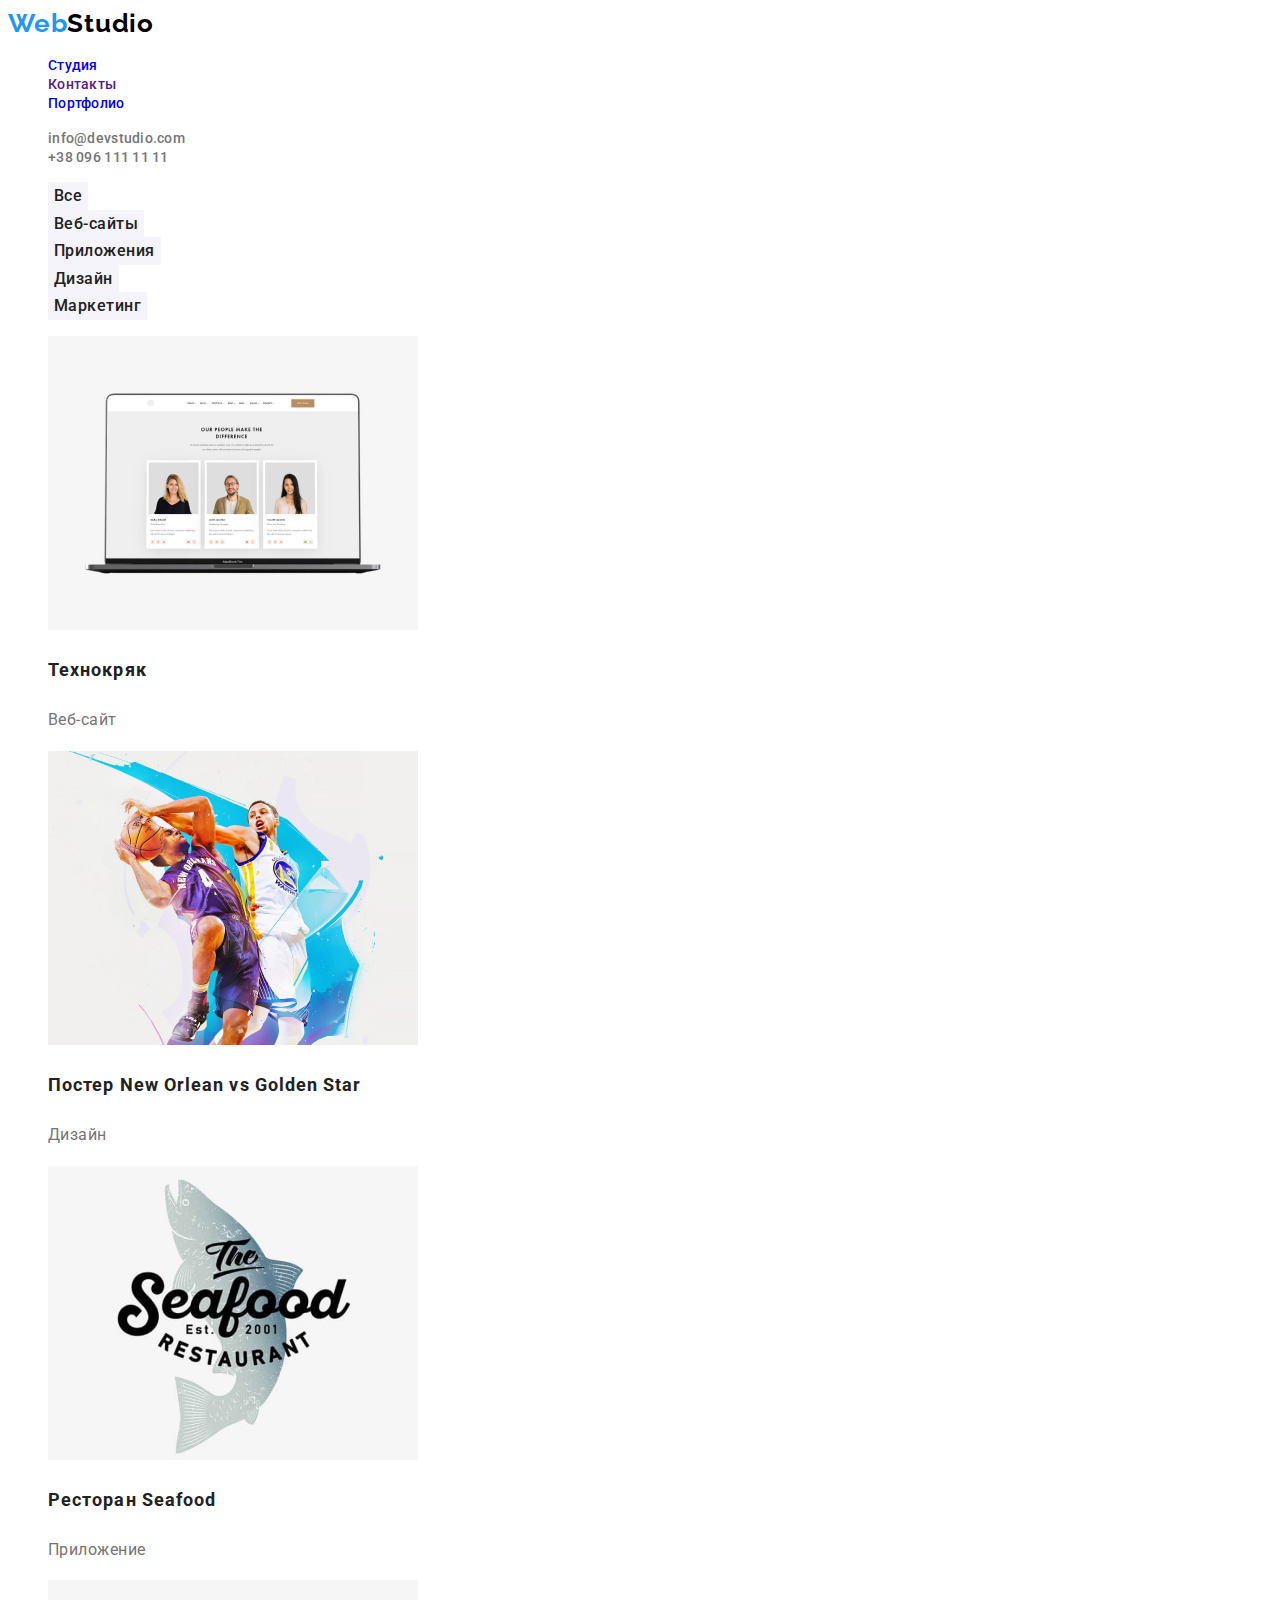
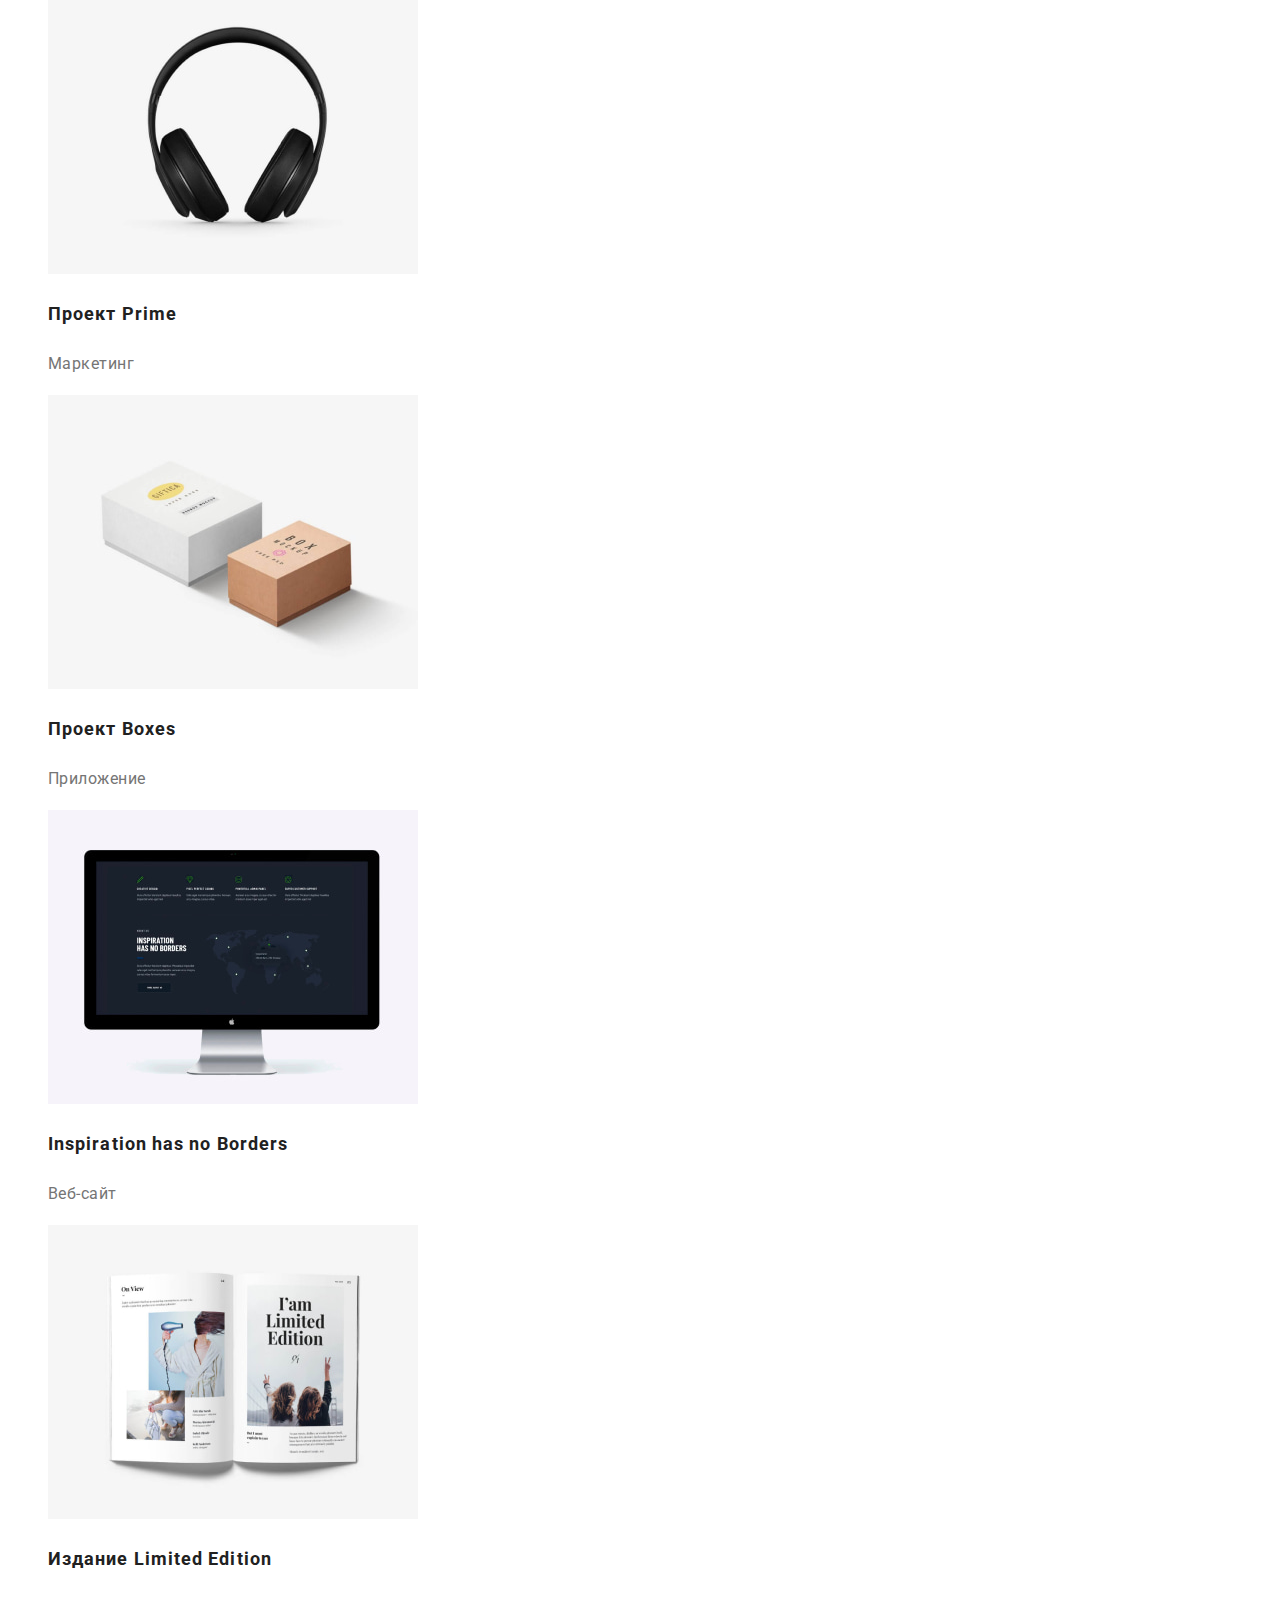
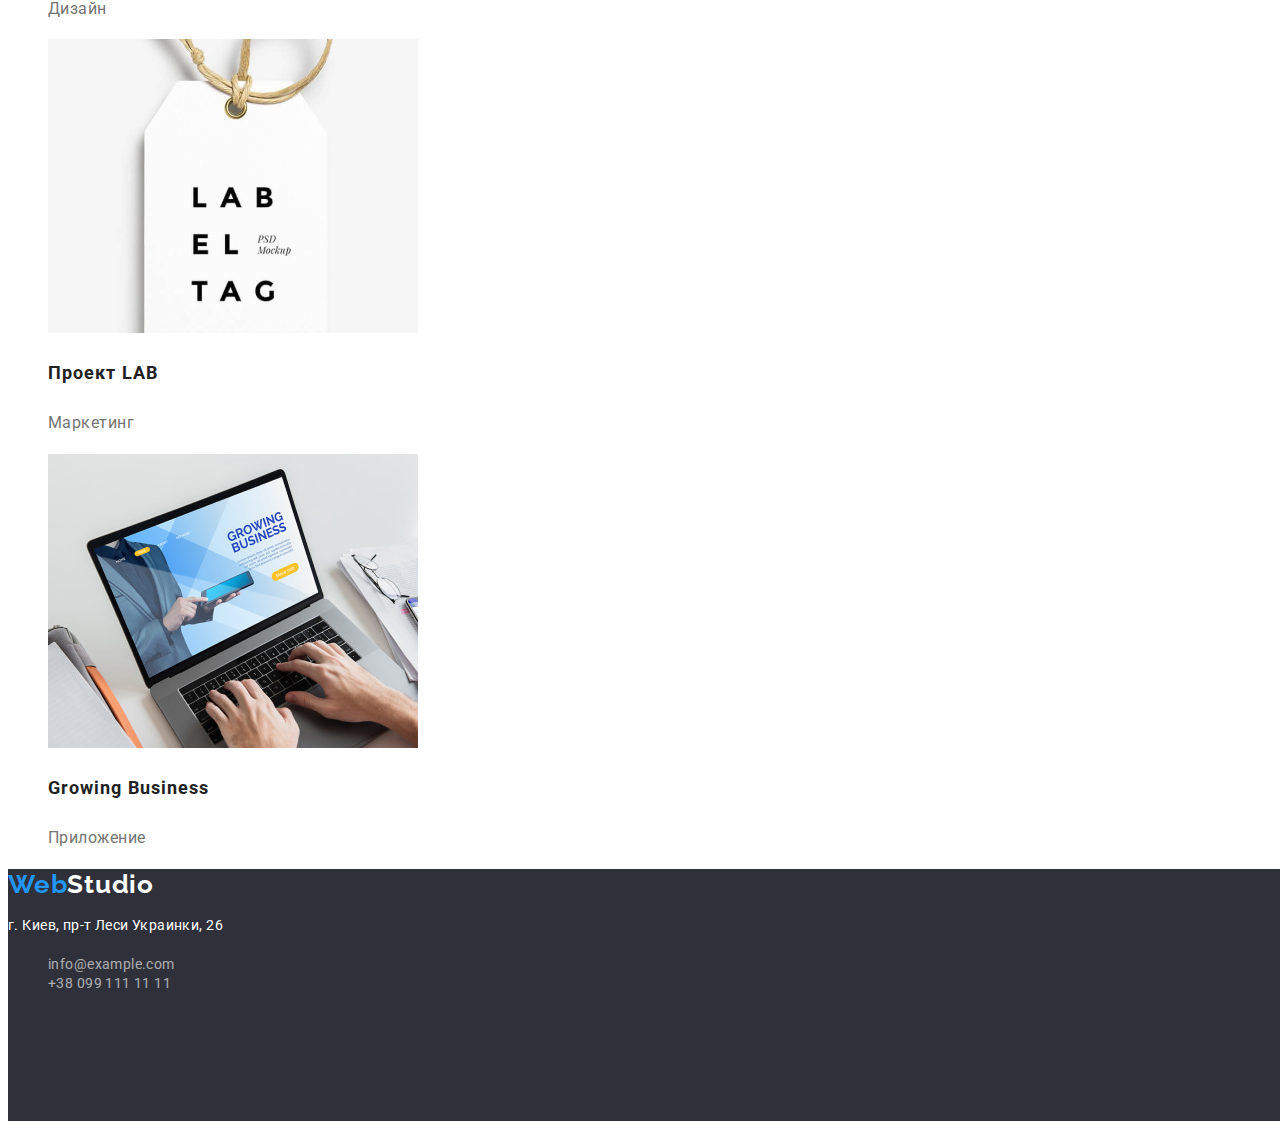
==== portfolio.html @ 5ed51ffb "загружает дз2" ====
<!DOCTYPE html>
<html lang="ru">
    <head>
        <meta charset="UTF-8">
        <meta http-equiv="X-UA-Compatible" content="IE=edge">
        <meta name="viewport" content="width=device-width, initial-scale=1.0">
        <title>WebStudio Портфолио</title>

        <link rel="preconnect" href="https://fonts.googleapis.com">
        <link rel="preconnect" href="https://fonts.gstatic.com" crossorigin>
        <link href="https://fonts.googleapis.com/css2?family=Raleway:wght@700&family=Roboto:wght@400;500;700;900&display=swap"
            rel="stylesheet">

        <link rel="stylesheet" href="./css/styles.css">
    </head>

    <body>

        <header class="header">
            <a class="header-link link" href="./index.html">
                <span class="logo-clr-accent">Web</span>Studio
            </a>
            <nav class="header-nav">
                <ul class="header-nav-list list">
                    <li class="header-nav-item">
                        <a class="header-nav-link link" href="./index.html">Студия</a>
                    </li>
                    <li class="header-nav-item">
                        <a class="header-nav-link link" href="">Контакты</a>
                    </li>
                    <li class="header-nav-item">
                        <a class="header-nav-link link" href="./portfolio.html">Портфолио</a>
                    </li>
                </ul>
            </nav>
            <ul class="header-contacts-list list">
                <li class="header-contacts-item">
                    <a class="header-mail link" href="mailto:info@devstudio.com">info@devstudio.com</a>
                </li>
                <li class="header-contacts-item">
                    <a class="header-tel link" href="tel:+380961111111"> +38 096 111 11 11</a>
                </li>
            </ul>
        </header>

        <main>
            <!-- секция Портфолио -->
            <section class="portfolio">
                <h2 class="title" hidden>Портфолио</h2>
                <ul class="filter-list list">
                    <li class="filter-item"> 
                        <button class="filter-btn" type="button">Все</button> 
                    </li>
                    <li class="filter-item">
                        <button class="filter-btn" type="button">Веб-сайты</button>
                    </li>
                    <li class="filter-item">
                        <button class="filter-btn" type="button">Приложения</button>
                    </li>
                    <li class="filter-item">
                        <button class="filter-btn" type="button">Дизайн</button>
                    </li>
                    <li class="filter-item">
                        <button class="filter-btn" type="button">Маркетинг</button>
                    </li>
                </ul>
                                
                <ul class="works-list list">
                    <li class="works-item">
                        <img class="works-img" src="./images/opened-laptop.jpg" 
                        alt="Открытый ноутбук" 
                        width="370" height="294">
                        <h3 class="works-name">Технокряк</h3>
                        <p class="works-type">Веб-сайт</p>
                    </li>
                    <li class="works-item">
                        <img class="works-img" src="./images/basketball-players.jpg" 
                        alt="Постер баскетбольной игры" 
                        width="370" height="294">
                        <h3 class="works-name">Постер New Orlean vs Golden Star</h3>
                        <p class="works-type">Дизайн</p>
                    </li>
                    <li class="works-item">
                        <img class="works-img" src="./images/logo-seafood.jpg" 
                        alt="Логотип ресторана Seafood" 
                        width="370" height="294">
                        <h3 class="works-name">Ресторан Seafood</h3>
                        <p class="works-type">Приложение</p>
                    </li>
                    <li class="works-item">
                        <img class="works-img" src="./images/headphones.jpg" 
                        alt="Наушники" 
                        width="370" height="294">
                        <h3 class="works-name">Проект Prime</h3>
                        <p class="works-type">Маркетинг</p>
                    </li>
                    <li class="works-item">
                        <img class="works-img" src="./images/boxes.jpg" 
                        alt="Две коробки" 
                        width="370" height="294">
                        <h3 class="works-name">Проект Boxes</h3>
                        <p class="works-type">Приложение</p>
                    </li>
                    <li class="works-item">
                        <img class="works-img" src="./images/monitor.jpg" 
                        alt="Монитор" 
                        width="370" height="294">
                        <h3 class="works-name">Inspiration has no Borders</h3>
                        <p class="works-type">Веб-сайт</p>
                    </li>
                    <li class="works-item">
                        <img class="works-img" src="./images/opened-book.jpg" 
                        alt="Открытая книга" 
                        width="370" height="294">
                        <h3 class="works-name">Издание Limited Edition</h3>
                        <p class="works-type">Дизайн</p>
                    </li>
                    <li class="works-item">
                        <img class="works-img" src="./images/label.jpg" 
                        alt="Этикетка" 
                        width="370" height="294">
                        <h3 class="works-name">Проект LAB</h3>
                        <p class="works-type">Маркетинг</p>
                    </li>
                    <li class="works-item">
                        <img class="works-img" src="./images/work-on-laptop.jpg" 
                        alt="Работа за ноутбуком" 
                        width="370" height="294">
                        <h3 class="works-name">Growing Business</h3>
                        <p class="works-type">Приложение</p>
                    </li>
                </ul>
            </section>
        </main>

        <footer class="footer">
            <a class="footer-link link" href="./index.html">
                <span class="logo-clr-accent">Web</span>Studio
            </a>
            <address class="contacts">
                <p class="address">г. Киев, пр-т Леси Украинки, 26</p>
                <ul class="footer-contacts-list list">
                    <li class="footer-contacts-item">
                        <a class="footer-mail link" href="mailto:info@example.com">info@example.com</a>
                    </li>
                    <li class="footer-contacts-item">
                        <a class="footer-tel link" href="tel:+380991111111"> +38 099 111 11 11</a>
                    </li>
                </ul>
            </address>
        </footer>
        
    </body>
</html>
---- css/styles.css ----
:root {
  /*шрифты*/
  --primary-font: 'Roboto', sans-serif;
  --secondary-font: 'Raleway', sans-serif;

  /*цвета текста*/
  --primary-txt: #212121;
  --secondary-txt: #757575;
  --light-txt: #ffffff;
  --accent-txt: #2196f3;
  --logo-txt: #000000;

  /*цвета фона*/
  --primary-bg: #ffffff;
  --secondary-bg: #2f303a;
  --main-btn-bg: #2196f3;
  --hover-main-btn-bg: #188ce8;
  --filter-btn-bg: #f5f4fa;
  --hover-filter-btn-bg: #2196f3;
}

body {
  font-family: var(--primary-font);
  color: var(--primary-txt);
}

/*Сброс подчеркиварий и маркеров*/

.link {
  text-decoration: none;
}

.list {
  list-style: none;
}

/* Шапка сайта */

.header-link {
  font-family: var(--secondary-font);
  font-weight: 700;
  font-size: 26px;
  line-height: 1.19;
  letter-spacing: 0.03em;
  color: var(--logo-txt);
}

.logo-clr-accent {
  color: var(--accent-txt);
}

.header-nav-link {
  font-weight: 500;
  font-size: 14px;
  line-height: 1.14;
  letter-spacing: 0.02em;
}

.header-nav-link:hover,
.header-nav-link:focus {
  color: var(--accent-txt);
}

.header-mail,
.header-tel {
  font-weight: 500;
  font-size: 14px;
  line-height: 1.14;
  letter-spacing: 0.02em;
  color: var(--secondary-txt);
}

.header-mail:hover,
.header-tel:hover,
.header-mail:focus,
.header-tel:focus {
  color: var(--accent-txt);
}

/* Подвал сайта */

.footer {
  background-color: var(--secondary-bg);
  width: 1600px;
  height: 252px;
}

.footer-link {
  font-family: var(--secondary-font);
  font-weight: 700;
  font-size: 26px;
  line-height: 1.19;
  letter-spacing: 0.03em;
  color: var(--light-txt);
}

.contacts {
  font-style: normal;
}

.address {
  font-size: 14px;
  line-height: 1.7;
  letter-spacing: 0.03em;
  color: var(--light-txt);
}

.footer-mail,
.footer-tel {
  font-size: 14px;
  line-height: 1.14;
  letter-spacing: 0.03em;
  color: var(--light-txt);
  opacity: 0.6;
}

.footer-mail:hover,
.footer-tel:hover,
.footer-mail:focus,
.footer-tel:focus {
  color: var(--accent-txt);
}

/*Главная страница*/

.order {
  background-color: var(--secondary-bg);
  width: 1600px;
  height: 600px;
}
.main-title {
  font-weight: 900;
  font-size: 44px;
  line-height: 1.36;
  text-align: center;
  letter-spacing: 0.06em;
  text-transform: uppercase;
  color: var(--light-txt);
}

.main-btn {
  font-family: var(--primary-font);
  font-weight: 700;
  font-size: 16px;
  line-height: 1.88;
  align-items: center;
  text-align: center;
  letter-spacing: 0.06em;
  color: var(--light-txt);
  background-color: var(--main-btn-bg);
  width: 200px;
  height: 50px;
  cursor: pointer;
}

.main-btn:hover {
  background-color: var(--hover-main-btn-bg);
}

.title {
  font-family: Roboto;
  font-weight: 700;
  font-size: 36px;
  line-height: 1.17;
  text-align: center;
  letter-spacing: 0.03em;
}

.advantage-title {
  font-weight: 700;
  font-size: 14px;
  line-height: 1.14;
  letter-spacing: 0.03em;
  text-transform: uppercase;
}

.advantage-descrtp {
  font-size: 14px;
  line-height: 1.7;
  letter-spacing: 0.03em;
  color: var(--secondary-txt);
}

.member-name {
  font-weight: 500;
  font-size: 16px;
  line-height: 1.19;
  text-align: center;
  letter-spacing: 0.03em;
}

.member-position {
  font-size: 16px;
  line-height: 1.19;
  text-align: center;
  letter-spacing: 0.03em;
  color: var(--secondary-txt);
}

/*Главная страница*/

.filter-btn {
  font-family: var(--primary-font);
  font-weight: 500;
  font-size: 16px;
  line-height: 1.6;
  text-align: center;
  letter-spacing: 0.03em;
  color: var(--primary-txt);
  background-color: var(--filter-btn-bg);
  border: none;
  cursor: pointer;
}

.filter-btn:hover {
  background-color: var(--hover-filter-btn-bg);
  color: var(--light-txt);
  box-shadow: 0px 2px 2px lightgray;
}

.works-name {
  font-weight: 700;
  font-size: 18px;
  line-height: 2;
  letter-spacing: 0.06em;
}

.works-type {
  font-size: 16px;
  line-height: 1.8;
  letter-spacing: 0.03em;
  color: var(--secondary-txt);
}
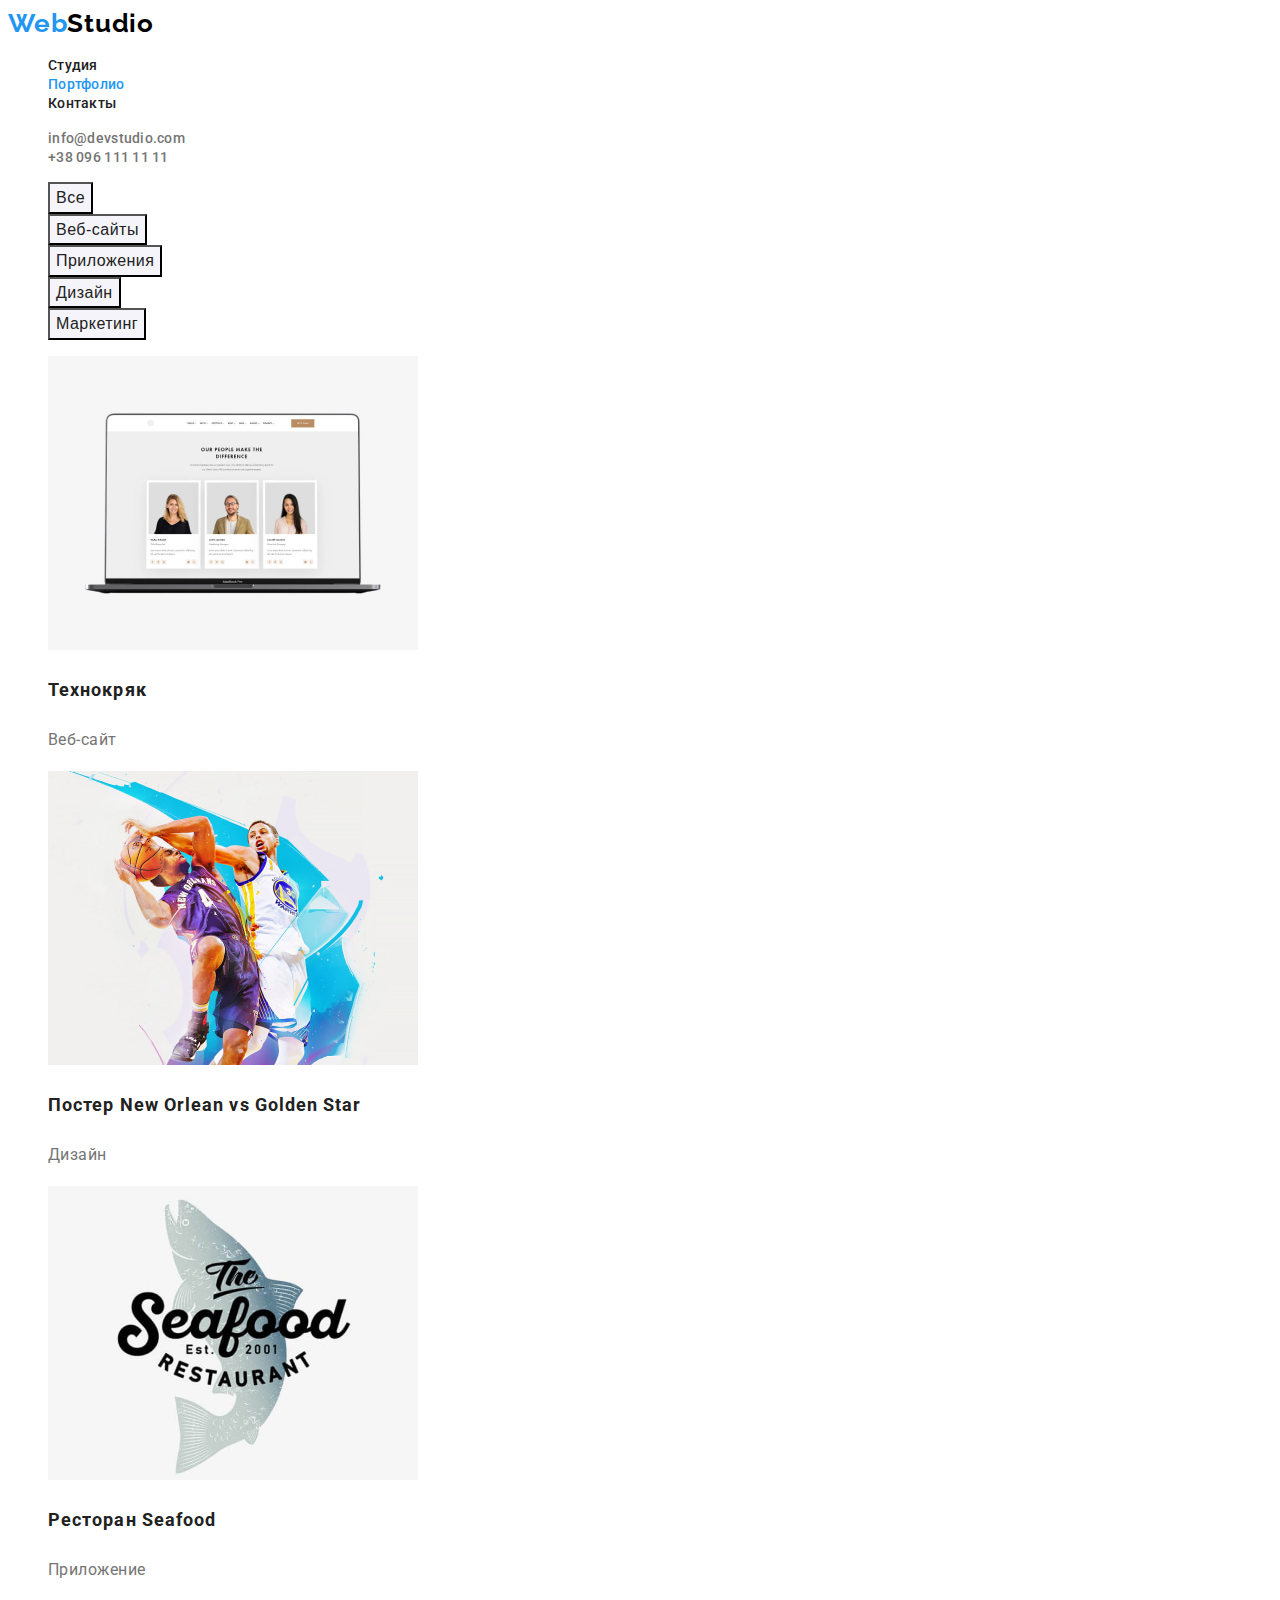
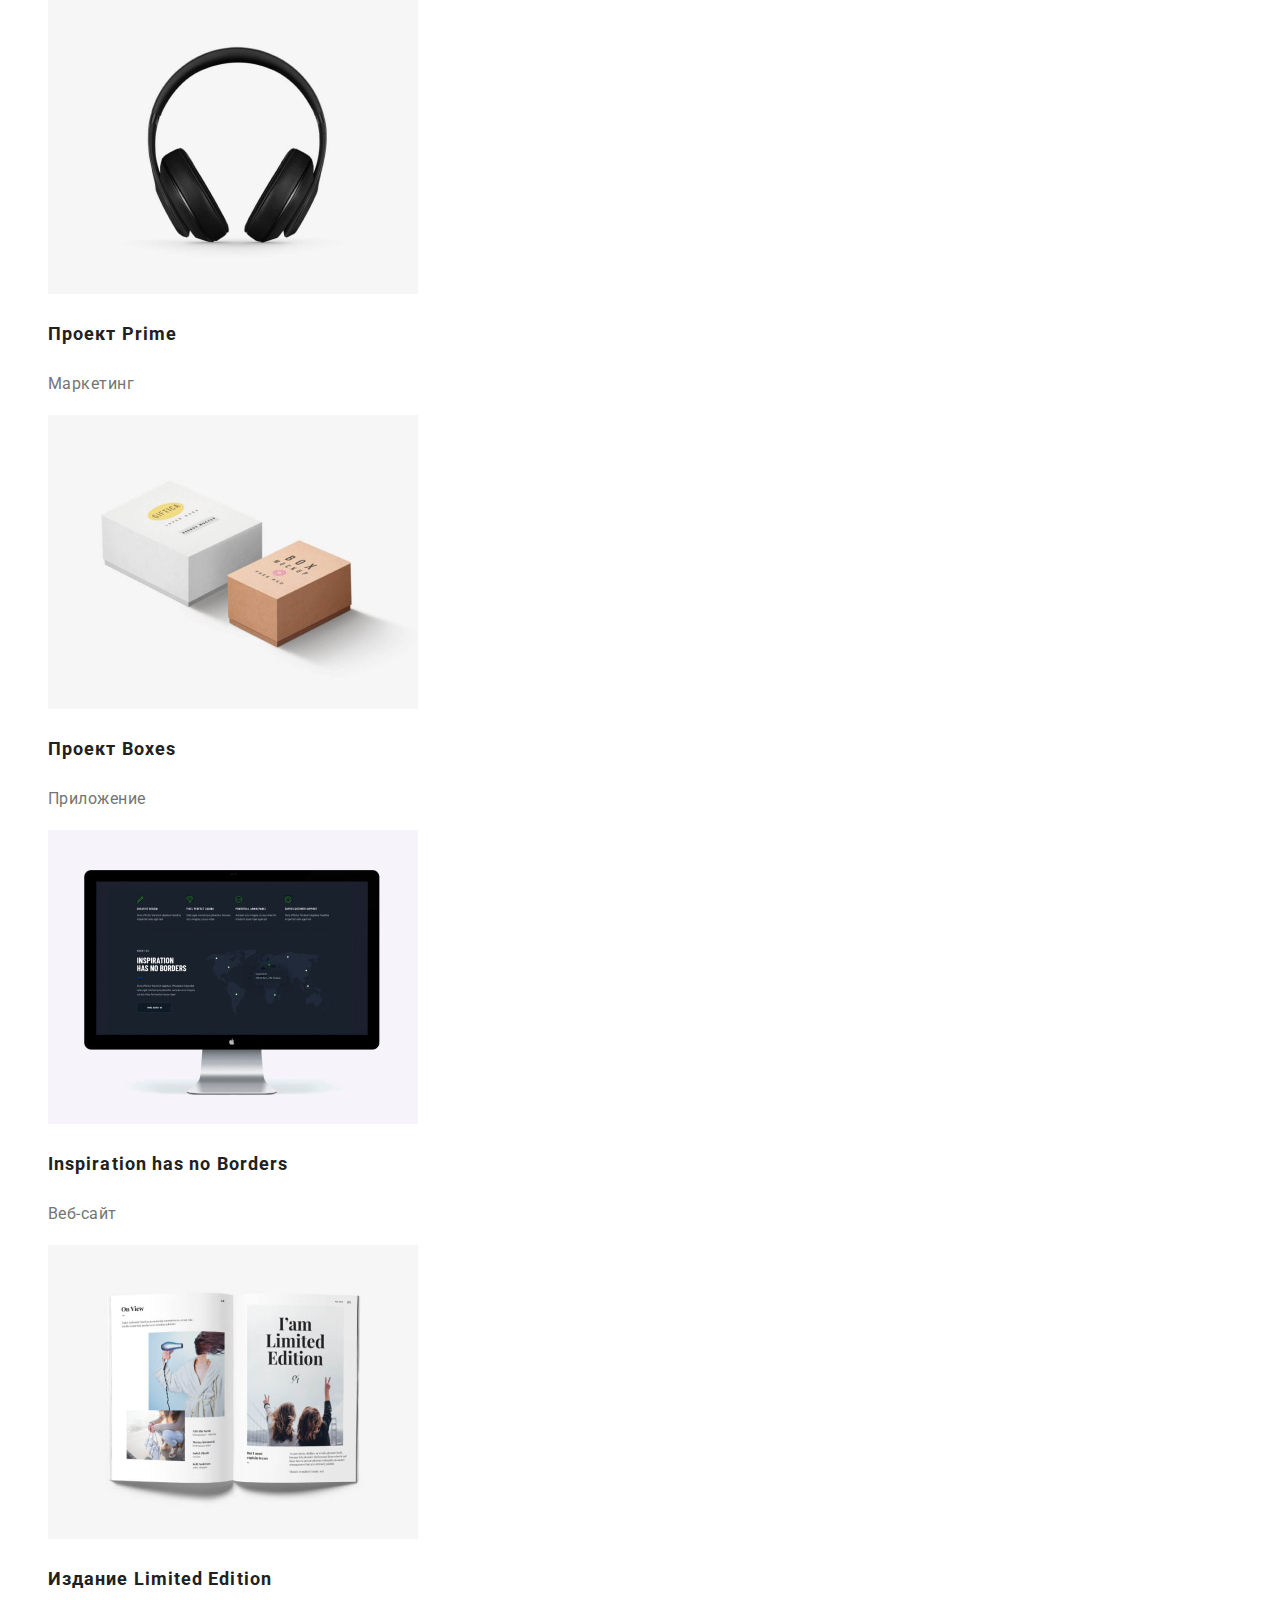
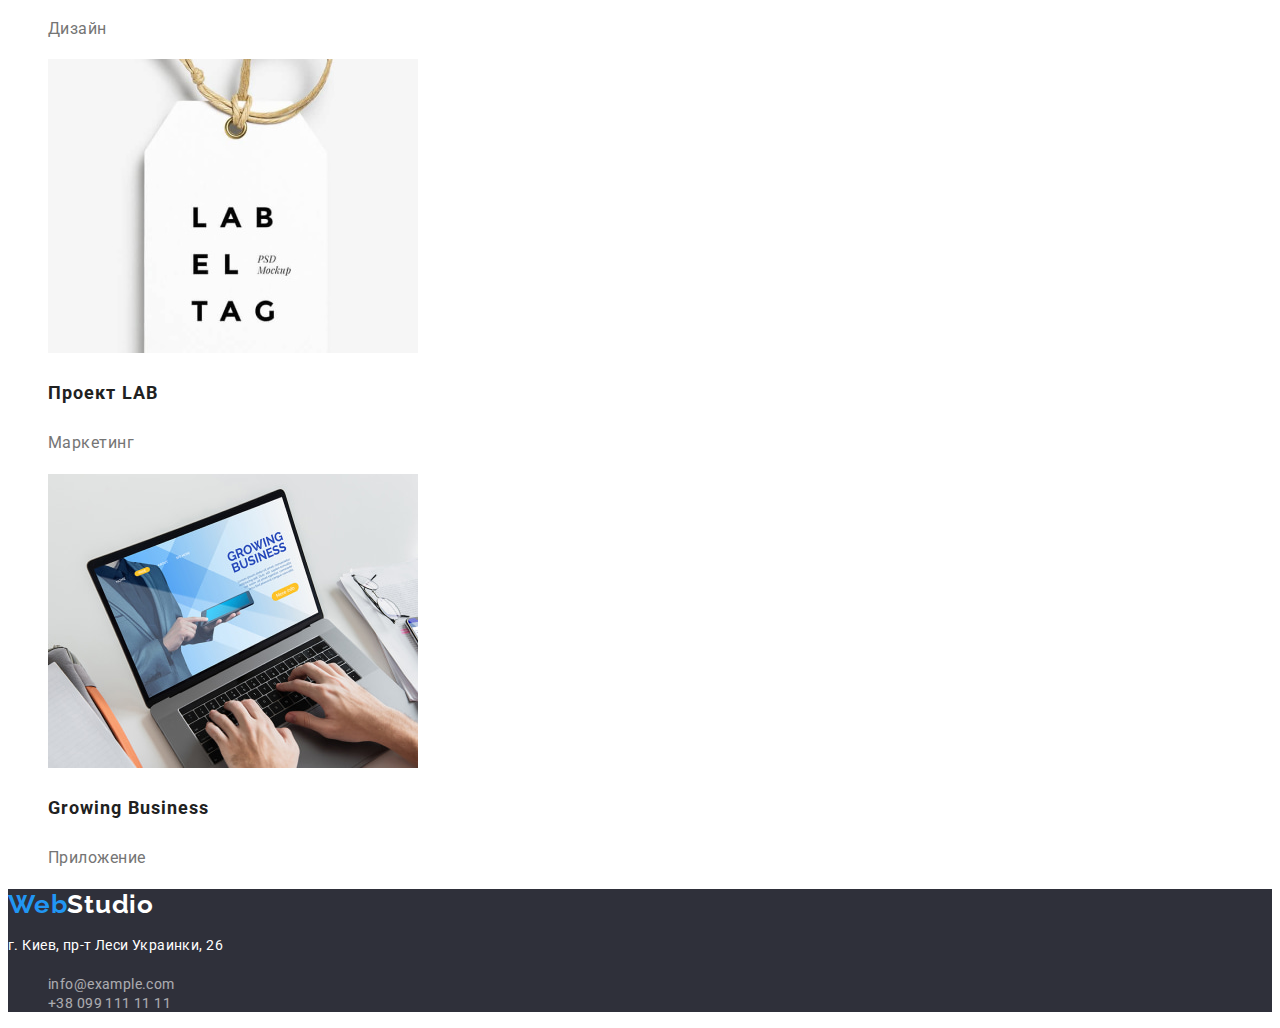
==== commit af2378a4: "меняет цвет ссылок и цвет фона секции команды" ====
--- a/portfolio.html
+++ b/portfolio.html
@@ -26,10 +26,10 @@
                         <a class="header-nav-link link" href="./index.html">Студия</a>
                     </li>
                     <li class="header-nav-item">
-                        <a class="header-nav-link link" href="">Контакты</a>
+                        <a class="header-nav-link link current" href="./portfolio.html">Портфолио</a>
                     </li>
                     <li class="header-nav-item">
-                        <a class="header-nav-link link" href="./portfolio.html">Портфолио</a>
+                        <a class="header-nav-link link" href="">Контакты</a>
                     </li>
                 </ul>
             </nav>
@@ -66,68 +66,86 @@
                 </ul>
                                 
                 <ul class="works-list list">
-                    <li class="works-item">
-                        <img class="works-img" src="./images/opened-laptop.jpg" 
-                        alt="Открытый ноутбук" 
-                        width="370" height="294">
-                        <h3 class="works-name">Технокряк</h3>
-                        <p class="works-type">Веб-сайт</p>
+                    <li class="works-item link">
+                        <a class="works-link link" href="">
+                            <img class="works-img" src="./images/opened-laptop.jpg" 
+                            alt="Открытый ноутбук" 
+                            width="370" height="294">
+                            <h3 class="works-name">Технокряк</h3>
+                            <p class="works-type">Веб-сайт</p>
+                        </a>
                     </li>
                     <li class="works-item">
-                        <img class="works-img" src="./images/basketball-players.jpg" 
-                        alt="Постер баскетбольной игры" 
-                        width="370" height="294">
-                        <h3 class="works-name">Постер New Orlean vs Golden Star</h3>
-                        <p class="works-type">Дизайн</p>
+                        <a class="works-link link" href="">
+                            <img class="works-img" src="./images/basketball-players.jpg" 
+                            alt="Постер баскетбольной игры" 
+                            width="370" height="294">
+                            <h3 class="works-name">Постер New Orlean vs Golden Star</h3>
+                            <p class="works-type">Дизайн</p>
+                        </a>
                     </li>
                     <li class="works-item">
-                        <img class="works-img" src="./images/logo-seafood.jpg" 
-                        alt="Логотип ресторана Seafood" 
-                        width="370" height="294">
-                        <h3 class="works-name">Ресторан Seafood</h3>
-                        <p class="works-type">Приложение</p>
+                        <a class="works-link link" href="">
+                            <img class="works-img" src="./images/logo-seafood.jpg" 
+                            alt="Логотип ресторана Seafood" 
+                            width="370" height="294">
+                            <h3 class="works-name">Ресторан Seafood</h3>
+                            <p class="works-type">Приложение</p>
+                        </a>
                     </li>
                     <li class="works-item">
-                        <img class="works-img" src="./images/headphones.jpg" 
-                        alt="Наушники" 
-                        width="370" height="294">
-                        <h3 class="works-name">Проект Prime</h3>
-                        <p class="works-type">Маркетинг</p>
+                        <a class="works-link link" href="">
+                            <img class="works-img" src="./images/headphones.jpg" 
+                            alt="Наушники" 
+                            width="370" height="294">
+                            <h3 class="works-name">Проект Prime</h3>
+                            <p class="works-type">Маркетинг</p>
+                        </a>
                     </li>
                     <li class="works-item">
-                        <img class="works-img" src="./images/boxes.jpg" 
-                        alt="Две коробки" 
-                        width="370" height="294">
-                        <h3 class="works-name">Проект Boxes</h3>
-                        <p class="works-type">Приложение</p>
+                        <a class="works-link link" href="">
+                            <img class="works-img" src="./images/boxes.jpg" 
+                            alt="Две коробки" 
+                            width="370" height="294">
+                            <h3 class="works-name">Проект Boxes</h3>
+                            <p class="works-type">Приложение</p>
+                        </a>
                     </li>
                     <li class="works-item">
-                        <img class="works-img" src="./images/monitor.jpg" 
-                        alt="Монитор" 
-                        width="370" height="294">
-                        <h3 class="works-name">Inspiration has no Borders</h3>
-                        <p class="works-type">Веб-сайт</p>
+                        <a class="works-link link" href="">
+                            <img class="works-img" src="./images/monitor.jpg" 
+                            alt="Монитор" 
+                            width="370" height="294">
+                            <h3 class="works-name">Inspiration has no Borders</h3>
+                            <p class="works-type">Веб-сайт</p>
+                        </a>
                     </li>
                     <li class="works-item">
-                        <img class="works-img" src="./images/opened-book.jpg" 
-                        alt="Открытая книга" 
-                        width="370" height="294">
-                        <h3 class="works-name">Издание Limited Edition</h3>
-                        <p class="works-type">Дизайн</p>
+                        <a class="works-link link" href="">
+                            <img class="works-img" src="./images/opened-book.jpg" 
+                            alt="Открытая книга" 
+                            width="370" height="294">
+                            <h3 class="works-name">Издание Limited Edition</h3>
+                            <p class="works-type">Дизайн</p>
+                        </a>
                     </li>
                     <li class="works-item">
-                        <img class="works-img" src="./images/label.jpg" 
-                        alt="Этикетка" 
-                        width="370" height="294">
-                        <h3 class="works-name">Проект LAB</h3>
-                        <p class="works-type">Маркетинг</p>
+                        <a class="works-link link" href="">
+                            <img class="works-img" src="./images/label.jpg" 
+                            alt="Этикетка" 
+                            width="370" height="294">
+                            <h3 class="works-name">Проект LAB</h3>
+                            <p class="works-type">Маркетинг</p>
+                        </a>
                     </li>
                     <li class="works-item">
-                        <img class="works-img" src="./images/work-on-laptop.jpg" 
-                        alt="Работа за ноутбуком" 
-                        width="370" height="294">
-                        <h3 class="works-name">Growing Business</h3>
-                        <p class="works-type">Приложение</p>
+                        <a class="works-link link" href="">
+                            <img class="works-img" src="./images/work-on-laptop.jpg" 
+                            alt="Работа за ноутбуком" 
+                            width="370" height="294">
+                            <h3 class="works-name">Growing Business</h3>
+                            <p class="works-type">Приложение</p>
+                        </a>
                     </li>
                 </ul>
             </section>
--- a/css/styles.css
+++ b/css/styles.css
@@ -13,6 +13,9 @@
   /*цвета фона*/
   --primary-bg: #ffffff;
   --secondary-bg: #2f303a;
+  --third-bg: #f5f4fa;
+
+  /*цвет кнопок*/
   --main-btn-bg: #2196f3;
   --hover-main-btn-bg: #188ce8;
   --filter-btn-bg: #f5f4fa;
@@ -54,6 +57,7 @@
   font-size: 14px;
   line-height: 1.14;
   letter-spacing: 0.02em;
+  color: var(--primary-txt);
 }
 
 .header-nav-link:hover,
@@ -77,12 +81,14 @@
   color: var(--accent-txt);
 }
 
+.current {
+  color: var(--accent-txt);
+}
+
 /* Подвал сайта */
 
 .footer {
   background-color: var(--secondary-bg);
-  width: 1600px;
-  height: 252px;
 }
 
 .footer-link {
@@ -125,9 +131,8 @@
 
 .order {
   background-color: var(--secondary-bg);
-  width: 1600px;
-  height: 600px;
-}
+}
+
 .main-title {
   font-weight: 900;
   font-size: 44px;
@@ -139,7 +144,6 @@
 }
 
 .main-btn {
-  font-family: var(--primary-font);
   font-weight: 700;
   font-size: 16px;
   line-height: 1.88;
@@ -148,8 +152,6 @@
   letter-spacing: 0.06em;
   color: var(--light-txt);
   background-color: var(--main-btn-bg);
-  width: 200px;
-  height: 50px;
   cursor: pointer;
 }
 
@@ -181,6 +183,10 @@
   color: var(--secondary-txt);
 }
 
+.team {
+  background-color: var(--third-bg);
+}
+
 .member-name {
   font-weight: 500;
   font-size: 16px;
@@ -200,7 +206,6 @@
 /*Главная страница*/
 
 .filter-btn {
-  font-family: var(--primary-font);
   font-weight: 500;
   font-size: 16px;
   line-height: 1.6;
@@ -208,14 +213,12 @@
   letter-spacing: 0.03em;
   color: var(--primary-txt);
   background-color: var(--filter-btn-bg);
-  border: none;
   cursor: pointer;
 }
 
 .filter-btn:hover {
   background-color: var(--hover-filter-btn-bg);
   color: var(--light-txt);
-  box-shadow: 0px 2px 2px lightgray;
 }
 
 .works-name {
@@ -223,6 +226,7 @@
   font-size: 18px;
   line-height: 2;
   letter-spacing: 0.06em;
+  color: var(--primary-txt);
 }
 
 .works-type {
